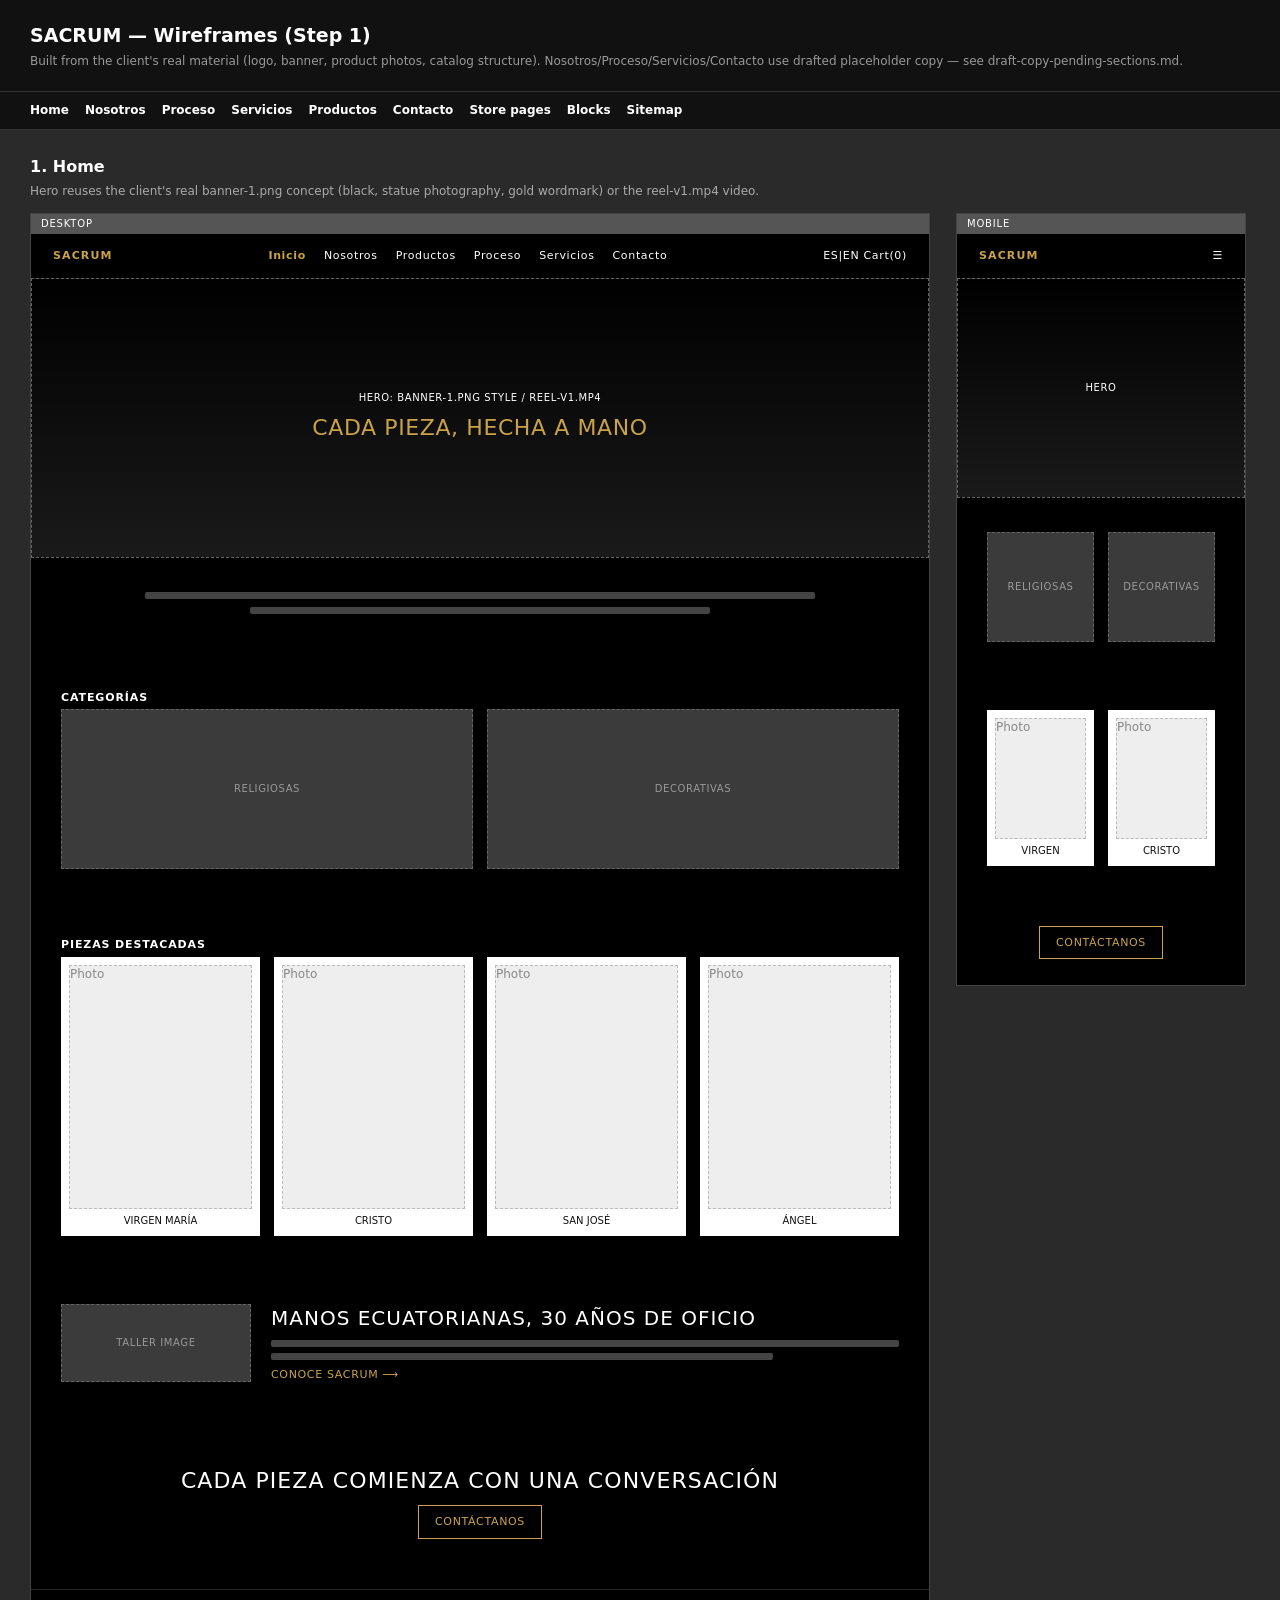
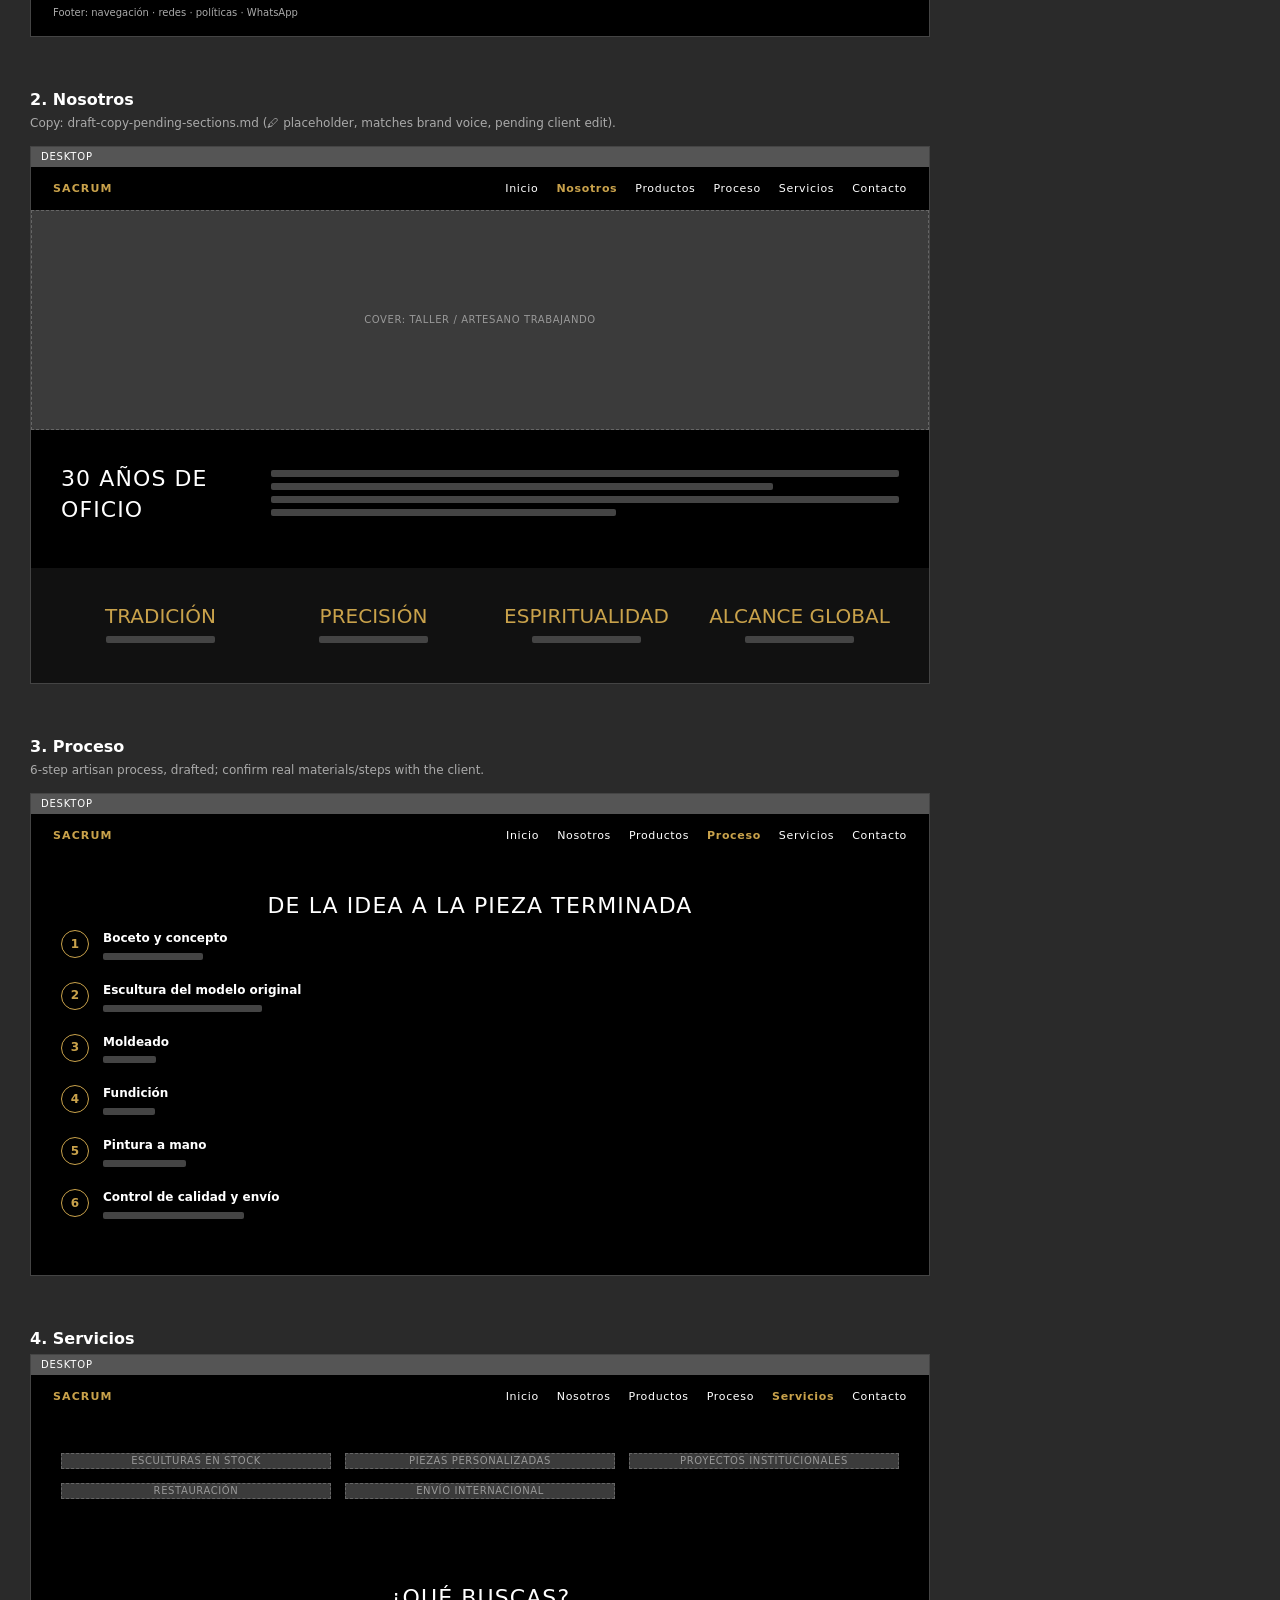
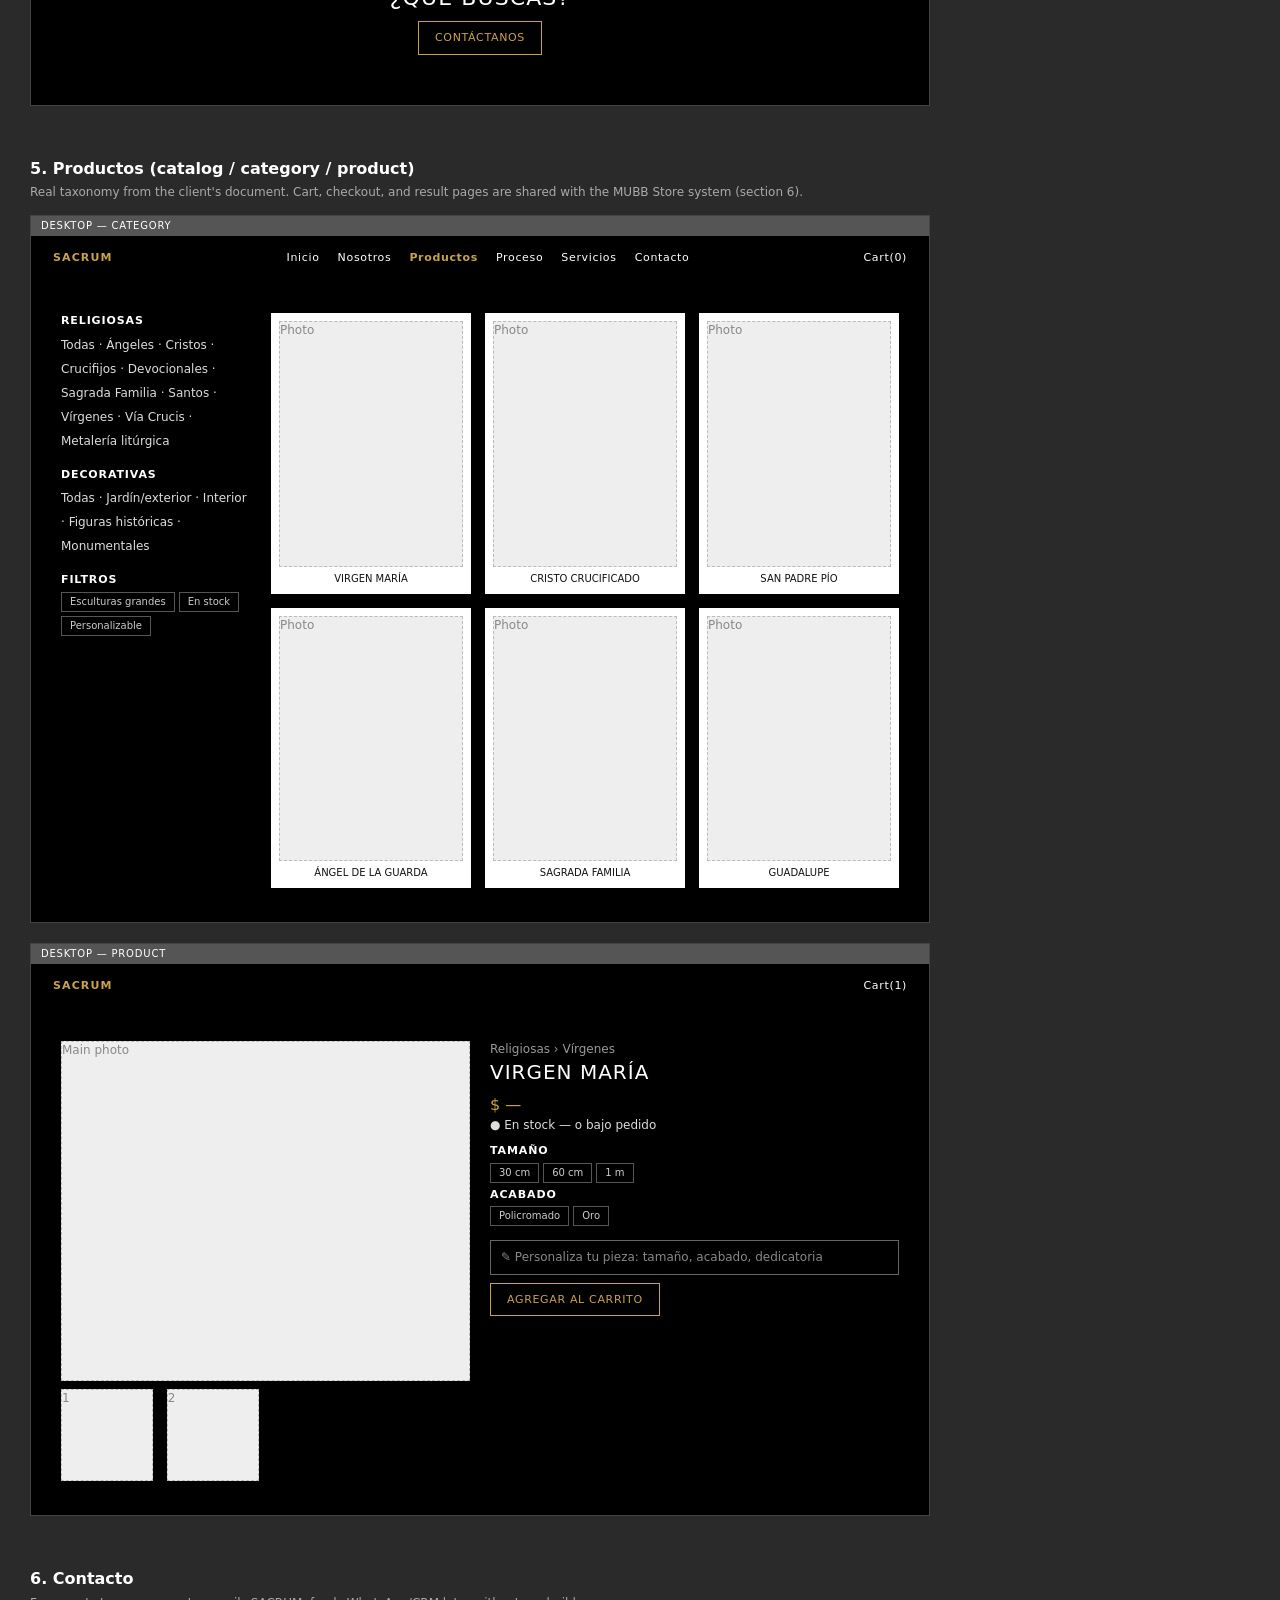
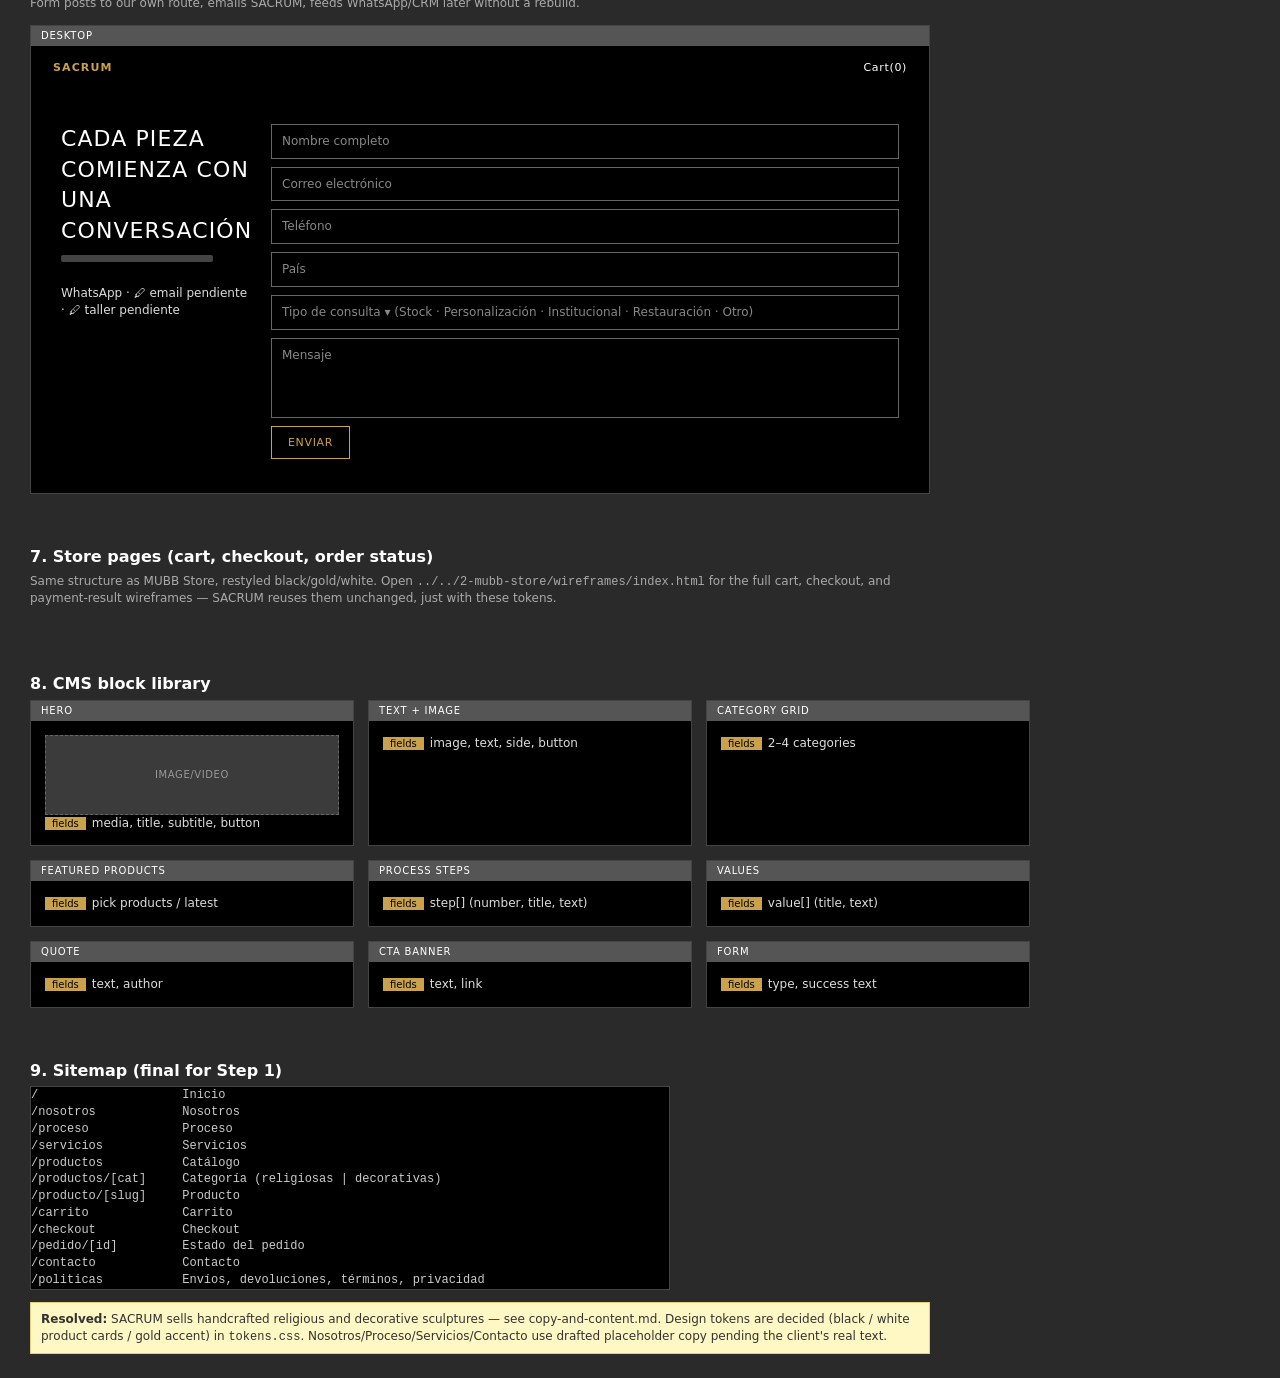
==== index.html @ 59e6922e "Add a root redirect to /wireframes/" ====
<!doctype html><html><head><meta charset="utf-8"><meta http-equiv="refresh" content="0; url=/wireframes/"><title>SACRUM</title></head>
<body style="font-family:sans-serif;background:#111;color:#fff;display:flex;align-items:center;justify-content:center;height:100vh">
<p>Redirecting to <a href="/wireframes/" style="color:#fff">SACRUM wireframes</a>...</p></body></html>
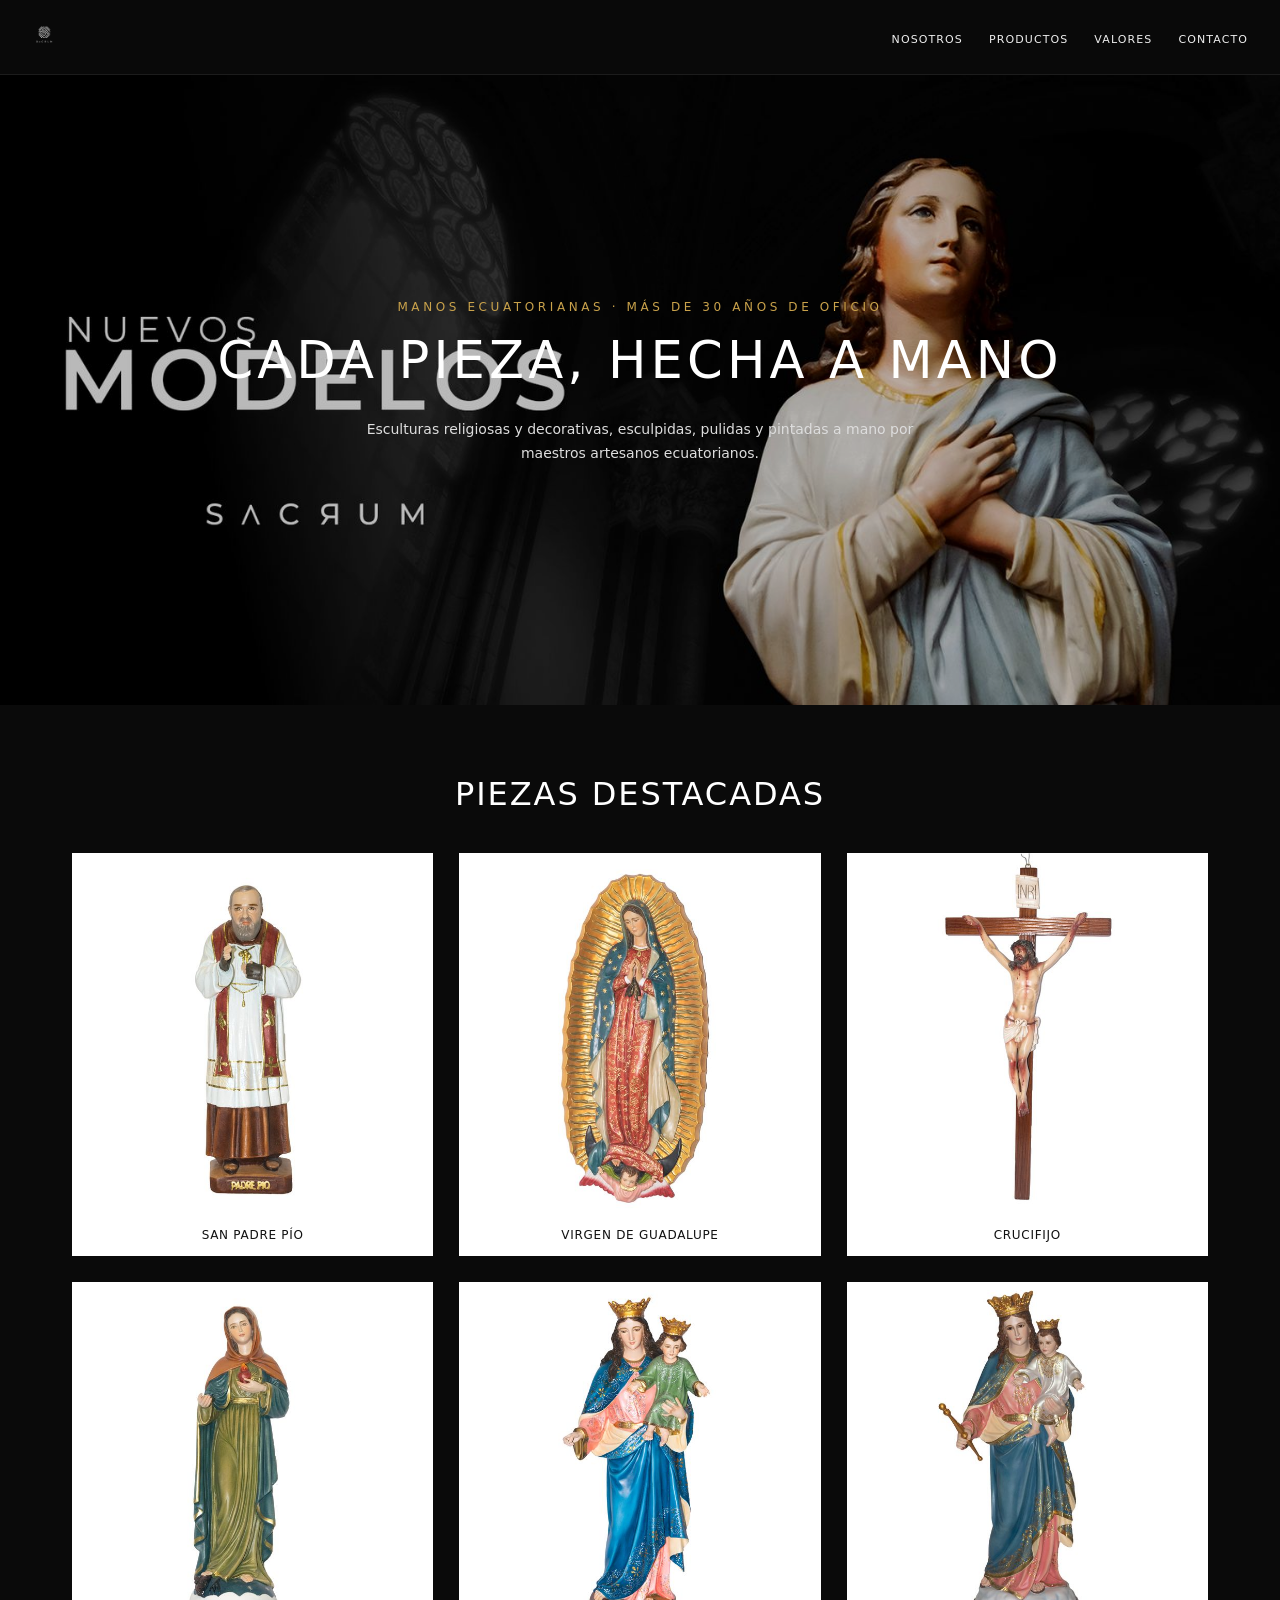
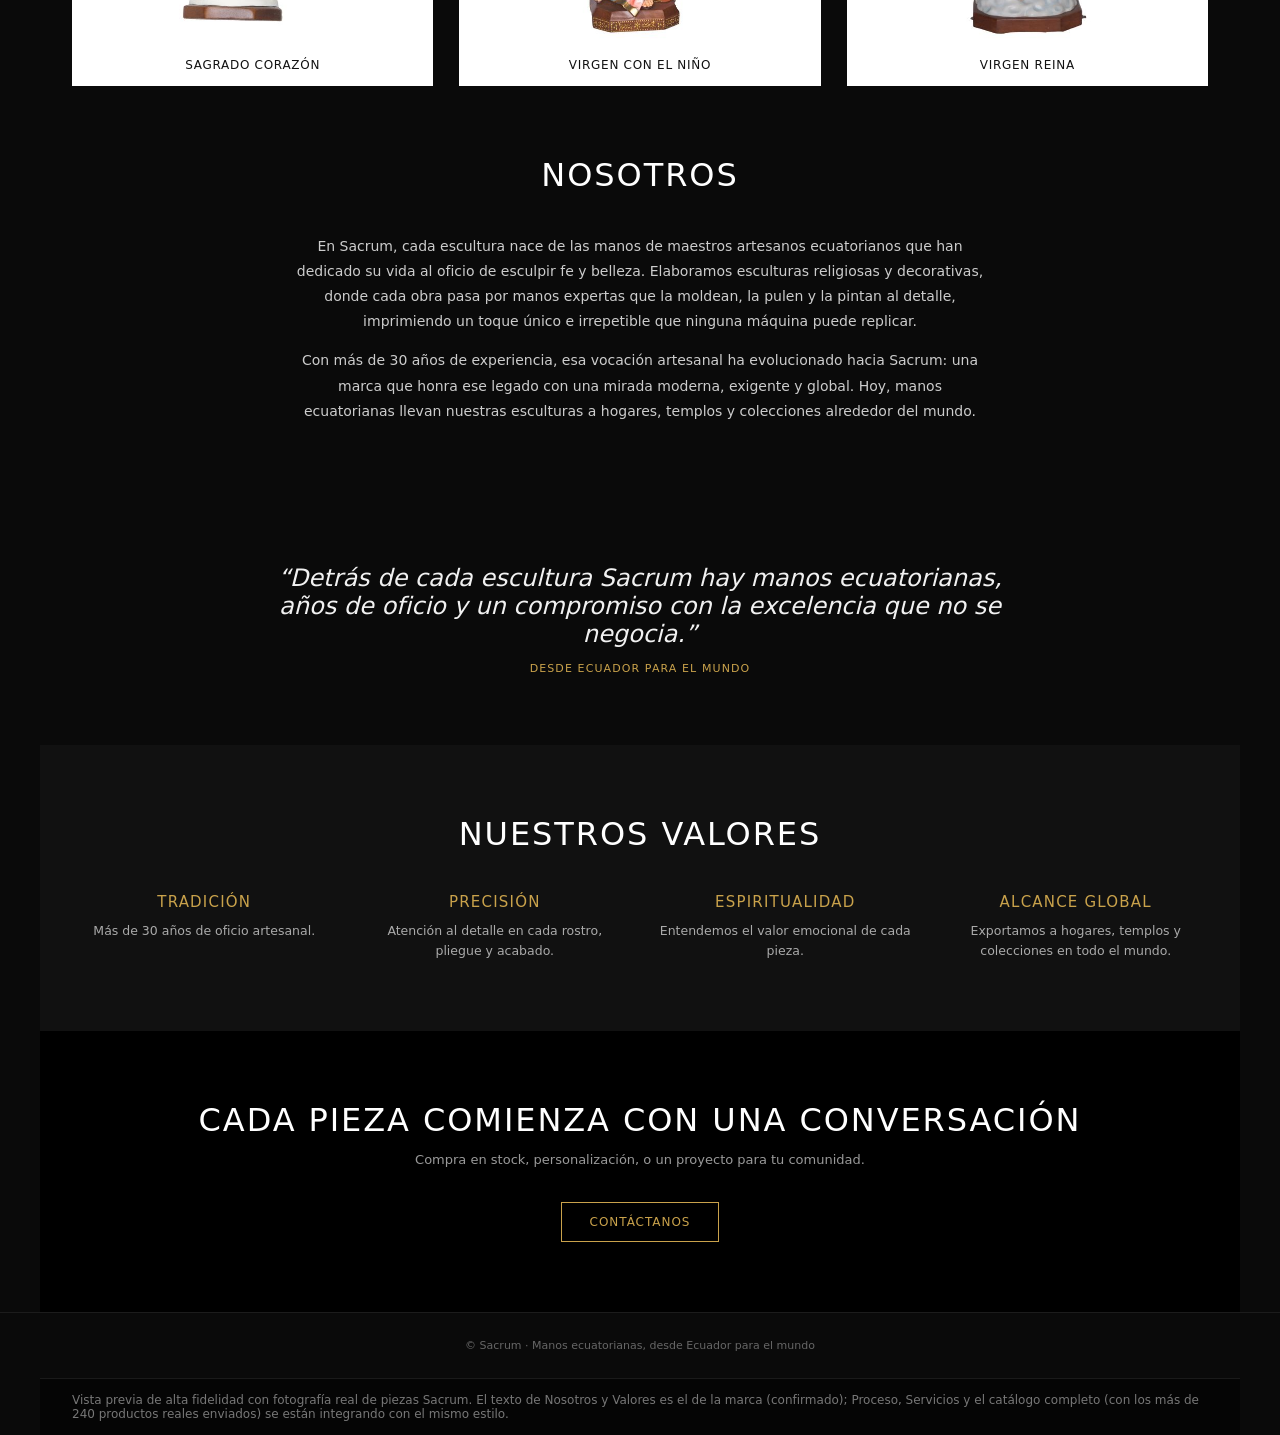
==== commit 80a7b827: "Add high-fidelity preview with real content and images" ====
--- a/index.html
+++ b/index.html
@@ -1,3 +1,3 @@
-<!doctype html><html><head><meta charset="utf-8"><meta http-equiv="refresh" content="0; url=/wireframes/"><title>SACRUM</title></head>
+<!doctype html><html><head><meta charset="utf-8"><meta http-equiv="refresh" content="0; url=/preview/"><title>SACRUM</title></head>
 <body style="font-family:sans-serif;background:#111;color:#fff;display:flex;align-items:center;justify-content:center;height:100vh">
-<p>Redirecting to <a href="/wireframes/" style="color:#fff">SACRUM wireframes</a>...</p></body></html>
+<p>Redirecting to <a href="/preview/" style="color:#fff">SACRUM wireframes</a>...</p></body></html>
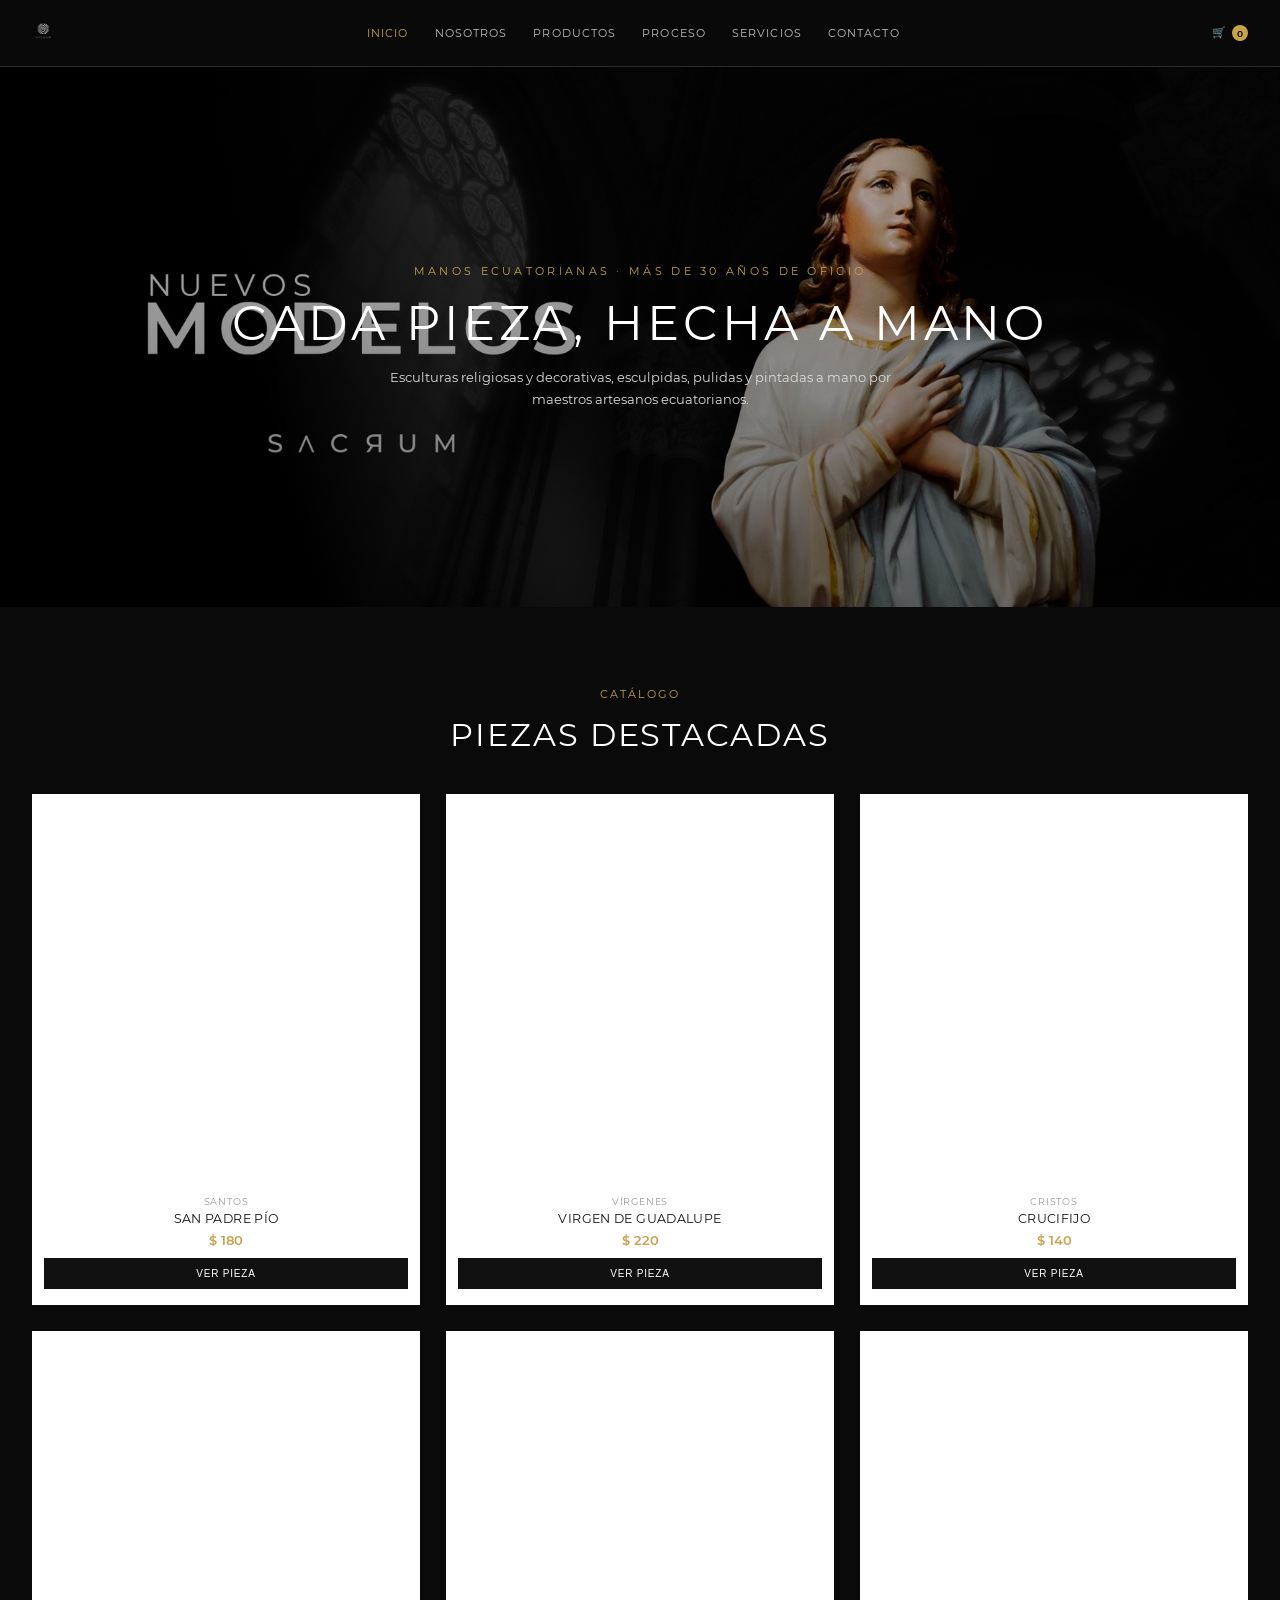
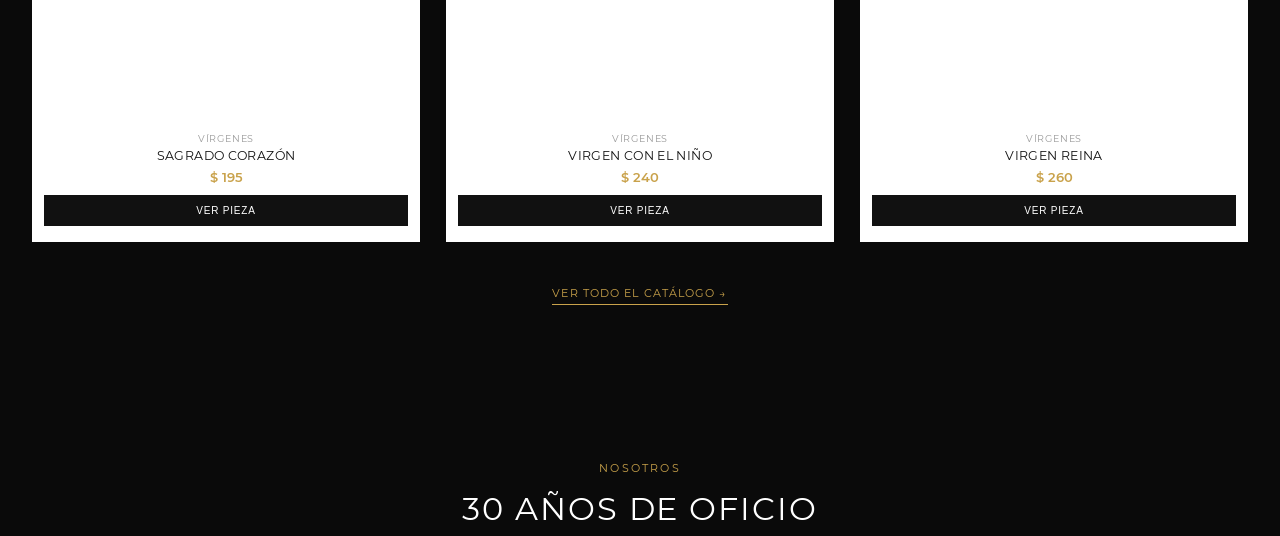
==== commit f14e272f: "Build the full SACRUM site: Nosotros, Proceso, Servicios, catalog with real taxonomy, product detail" ====
--- a/index.html
+++ b/index.html
@@ -1,3 +1,3 @@
-<!doctype html><html><head><meta charset="utf-8"><meta http-equiv="refresh" content="0; url=/preview/"><title>SACRUM</title></head>
+<!doctype html><html><head><meta charset="utf-8"><meta http-equiv="refresh" content="0; url=/coded/"><title>SACRUM</title></head>
 <body style="font-family:sans-serif;background:#111;color:#fff;display:flex;align-items:center;justify-content:center;height:100vh">
-<p>Redirecting to <a href="/preview/" style="color:#fff">SACRUM wireframes</a>...</p></body></html>
+<p>Redirecting to <a href="/coded/" style="color:#fff">SACRUM wireframes</a>...</p></body></html>
